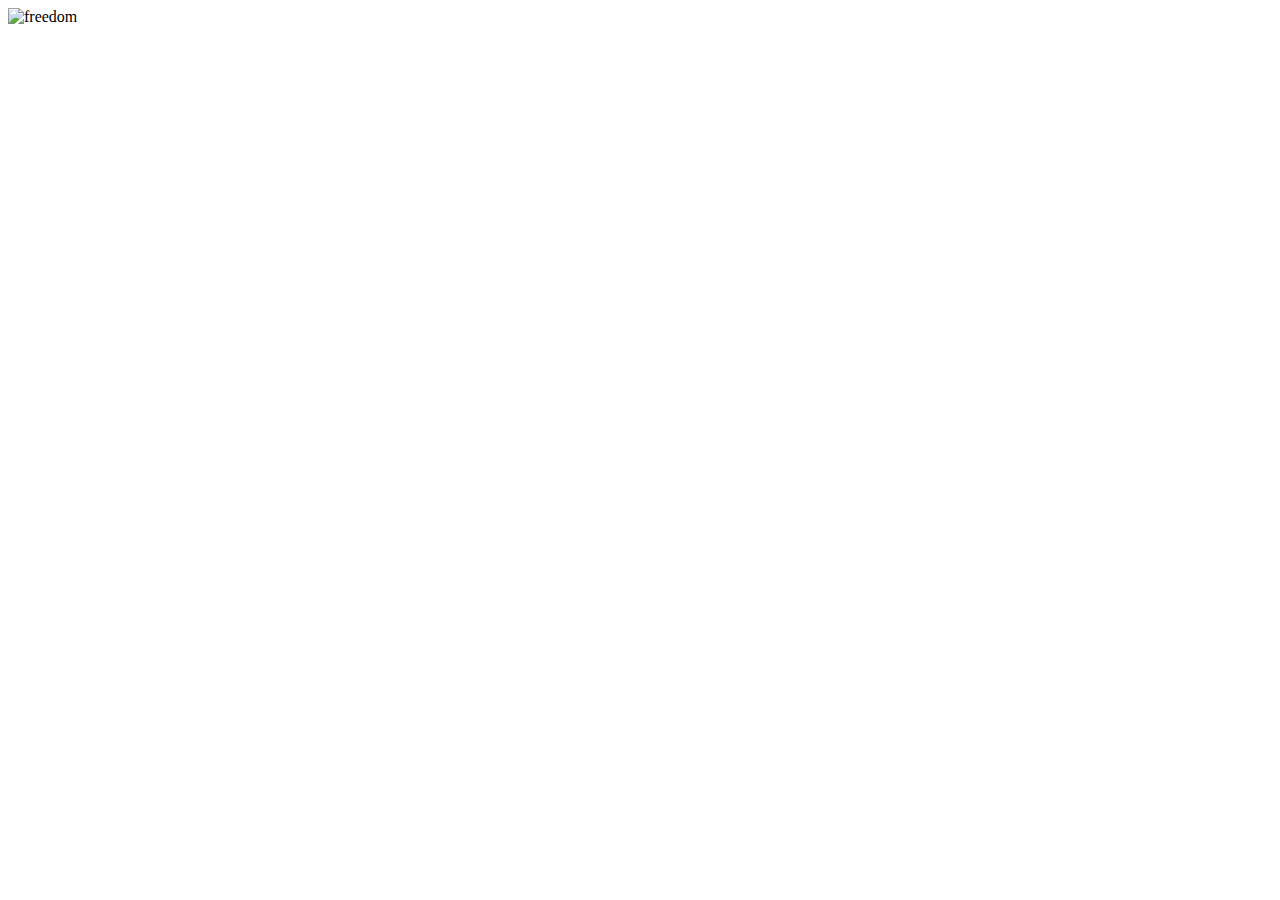
==== index.html @ c6113067 "added assets, created index.html & main.css" ====
<!DOCTYPE html>
<html>
<head>
   <link rel="stylesheet" type="text/css" href="main.css">
  <meta charset="utf-8">
  <title></title>
  <meta name="viewport" content="width=device-width, initial-scale=1">
</head>
<body>
 <img src="C:\Users\36306\Sites\simple-quote-page\assets\freedom.jpg" alt="freedom">
</body>
</html>
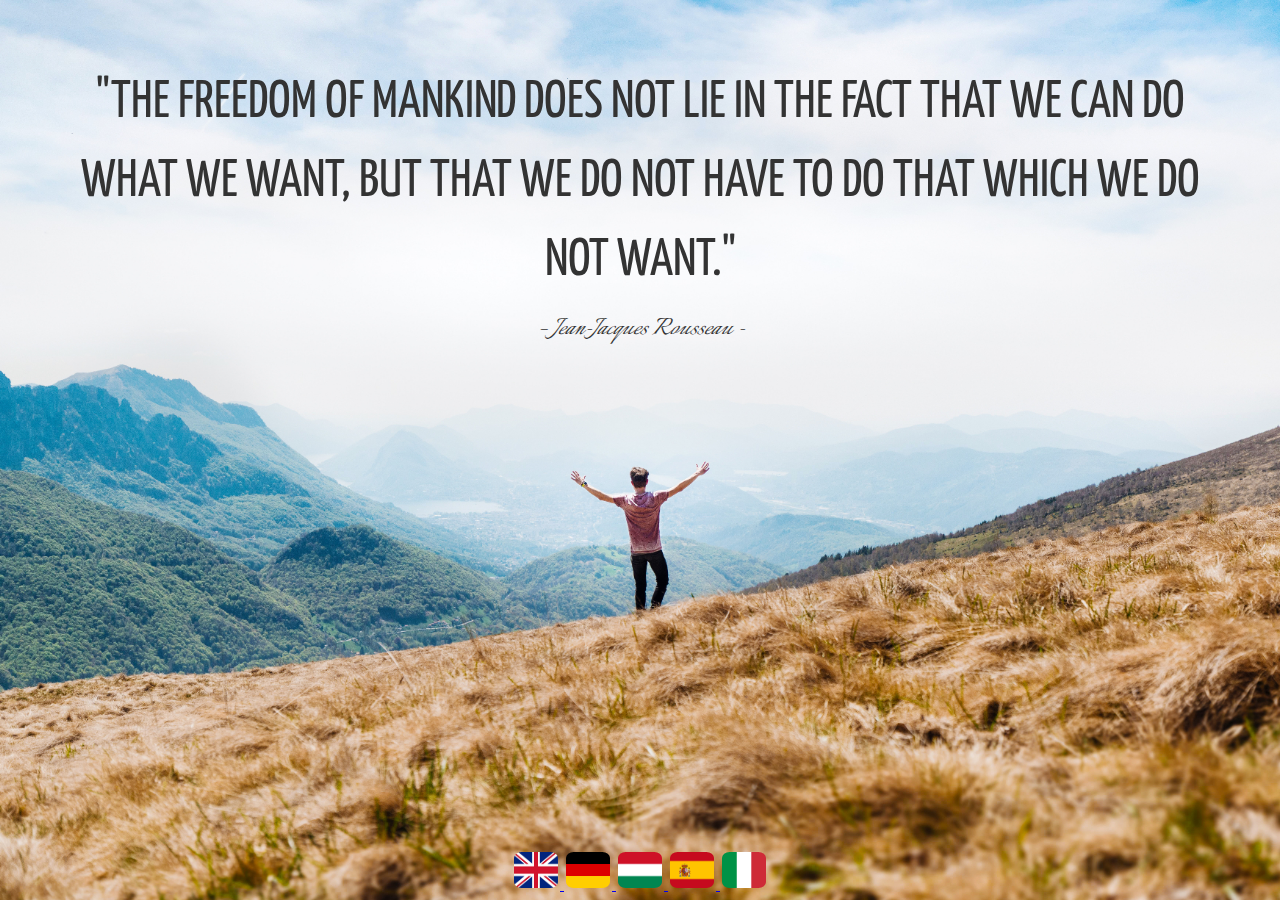
==== commit 1da5a7ac: "font-size changing" ====
--- a/index.html
+++ b/index.html
@@ -1,12 +1,26 @@
 <!DOCTYPE html>
-<html>
+<html lang="en">
 <head>
    <link rel="stylesheet" type="text/css" href="main.css">
+  <link rel="preconnect" href="https://fonts.gstatic.com">
+<link href="https://fonts.googleapis.com/css2?family=Italianno&display=swap" rel="stylesheet">
+<link rel="preconnect" href="https://fonts.gstatic.com">
+<link href="https://fonts.googleapis.com/css2?family=Yanone+Kaffeesatz&display=swap" rel="stylesheet">
   <meta charset="utf-8">
-  <title></title>
+  <title>freedom</title>
   <meta name="viewport" content="width=device-width, initial-scale=1">
 </head>
 <body>
- <img src="C:\Users\36306\Sites\simple-quote-page\assets\freedom.jpg" alt="freedom">
+ <div class="text">
+  <p class="quote">"The freedom of Mankind does not lie in the fact that we can do what we want, but that we do not have to do that which we do not want."</p>
+   <p class="person"><small>– Jean-Jacques Rousseau -</small></p>
+  </div>
+  <footer>
+    <a href="index.html"><img src="assets/uk-flag.png" </a>
+    <a href="ger-index.html"><img src="assets/ger-flag.png" </a>
+    <a href="hun/index.html"><img src="assets/hun-flag.png" </a>
+    <a href="esp/index.html"><img src="assets/esp-flag.png" </a>
+    <a href="it/index.html"><img src="assets/it-flag.png" </a>
+  </footer>
 </body>
 </html>--- a/main.css
+++ b/main.css
@@ -0,0 +1,50 @@
+*{
+  margin: 0;
+  padding: 0;
+  box-sizing: border-box;
+}
+body{
+  font-size: 100%;
+  line-height: 1.5;
+}
+body {
+  width: 100%;
+  height: 100vh;
+  background: url('assets/freedom.jpg') no-repeat center;
+  background-size: cover;
+  color: #333;
+}
+.text {
+  padding-top: 4em;
+  width: 90%;
+  margin: 0 auto;
+  text-align: center;
+}
+.quote {
+  font-family: 'Yanone Kaffeesatz', sans-serif;
+  font-size: 3.3em;
+  text-transform: uppercase;
+}
+.person {
+  font-family: 'Italianno', cursive;
+  font-size: 2.2em;
+  font-style: italic;
+}
+footer{
+  text-align: center;
+  position: absolute;
+  width: 100%;
+  bottom: 0;
+  height: 50px;
+}
+footer img{
+  height: 2.5em;
+  width: 3em;
+  border-radius: 20%;
+  padding: 2px;
+  
+}
+a:hover{
+  transform: scale(1.5);
+  filter: grayscale(40%);
+}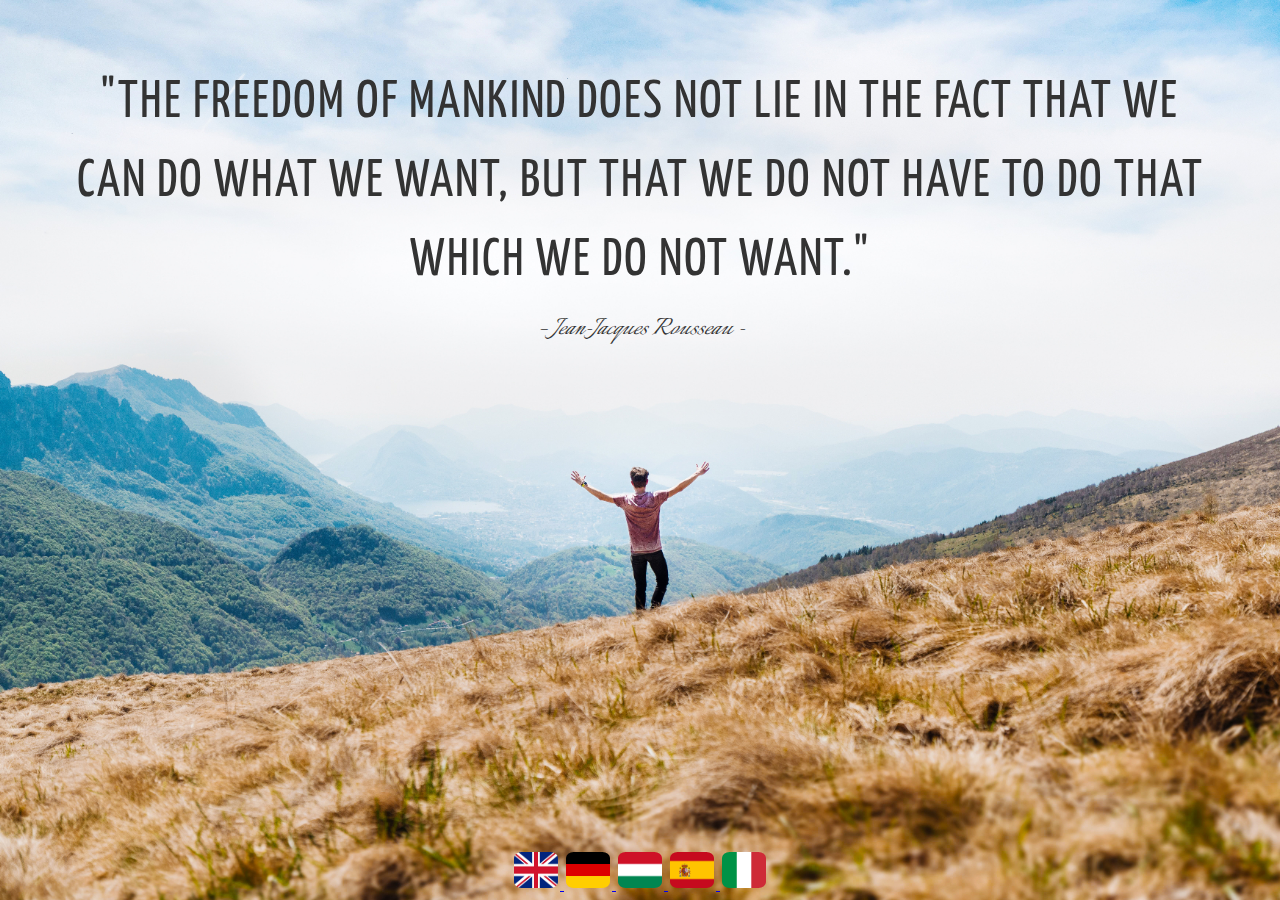
==== commit 4b23768d: "main index repair" ====
--- a/index.html
+++ b/index.html
@@ -18,9 +18,9 @@
   <footer>
     <a href="index.html"><img src="assets/uk-flag.png" </a>
     <a href="ger-index.html"><img src="assets/ger-flag.png" </a>
-    <a href="hun/index.html"><img src="assets/hun-flag.png" </a>
-    <a href="esp/index.html"><img src="assets/esp-flag.png" </a>
-    <a href="it/index.html"><img src="assets/it-flag.png" </a>
+    <a href="hun-index.html"><img src="assets/hun-flag.png" </a>
+    <a href="esp-index.html"><img src="assets/esp-flag.png" </a>
+    <a href="it-index.html"><img src="assets/it-flag.png" </a>
   </footer>
 </body>
 </html>--- a/main.css
+++ b/main.css
@@ -24,6 +24,7 @@
   font-family: 'Yanone Kaffeesatz', sans-serif;
   font-size: 3.3em;
   text-transform: uppercase;
+  letter-spacing: 2px;
 }
 .person {
   font-family: 'Italianno', cursive;
@@ -46,5 +47,11 @@
 }
 a:hover{
   transform: scale(1.5);
-  filter: grayscale(40%);
+  filter: grayscale(40%)
+}
+@media only screen and (max-width: 768px) {
+  /* For mobile phones: */
+  [class*="col-3"] {
+    width: 100%;
+  }
 }